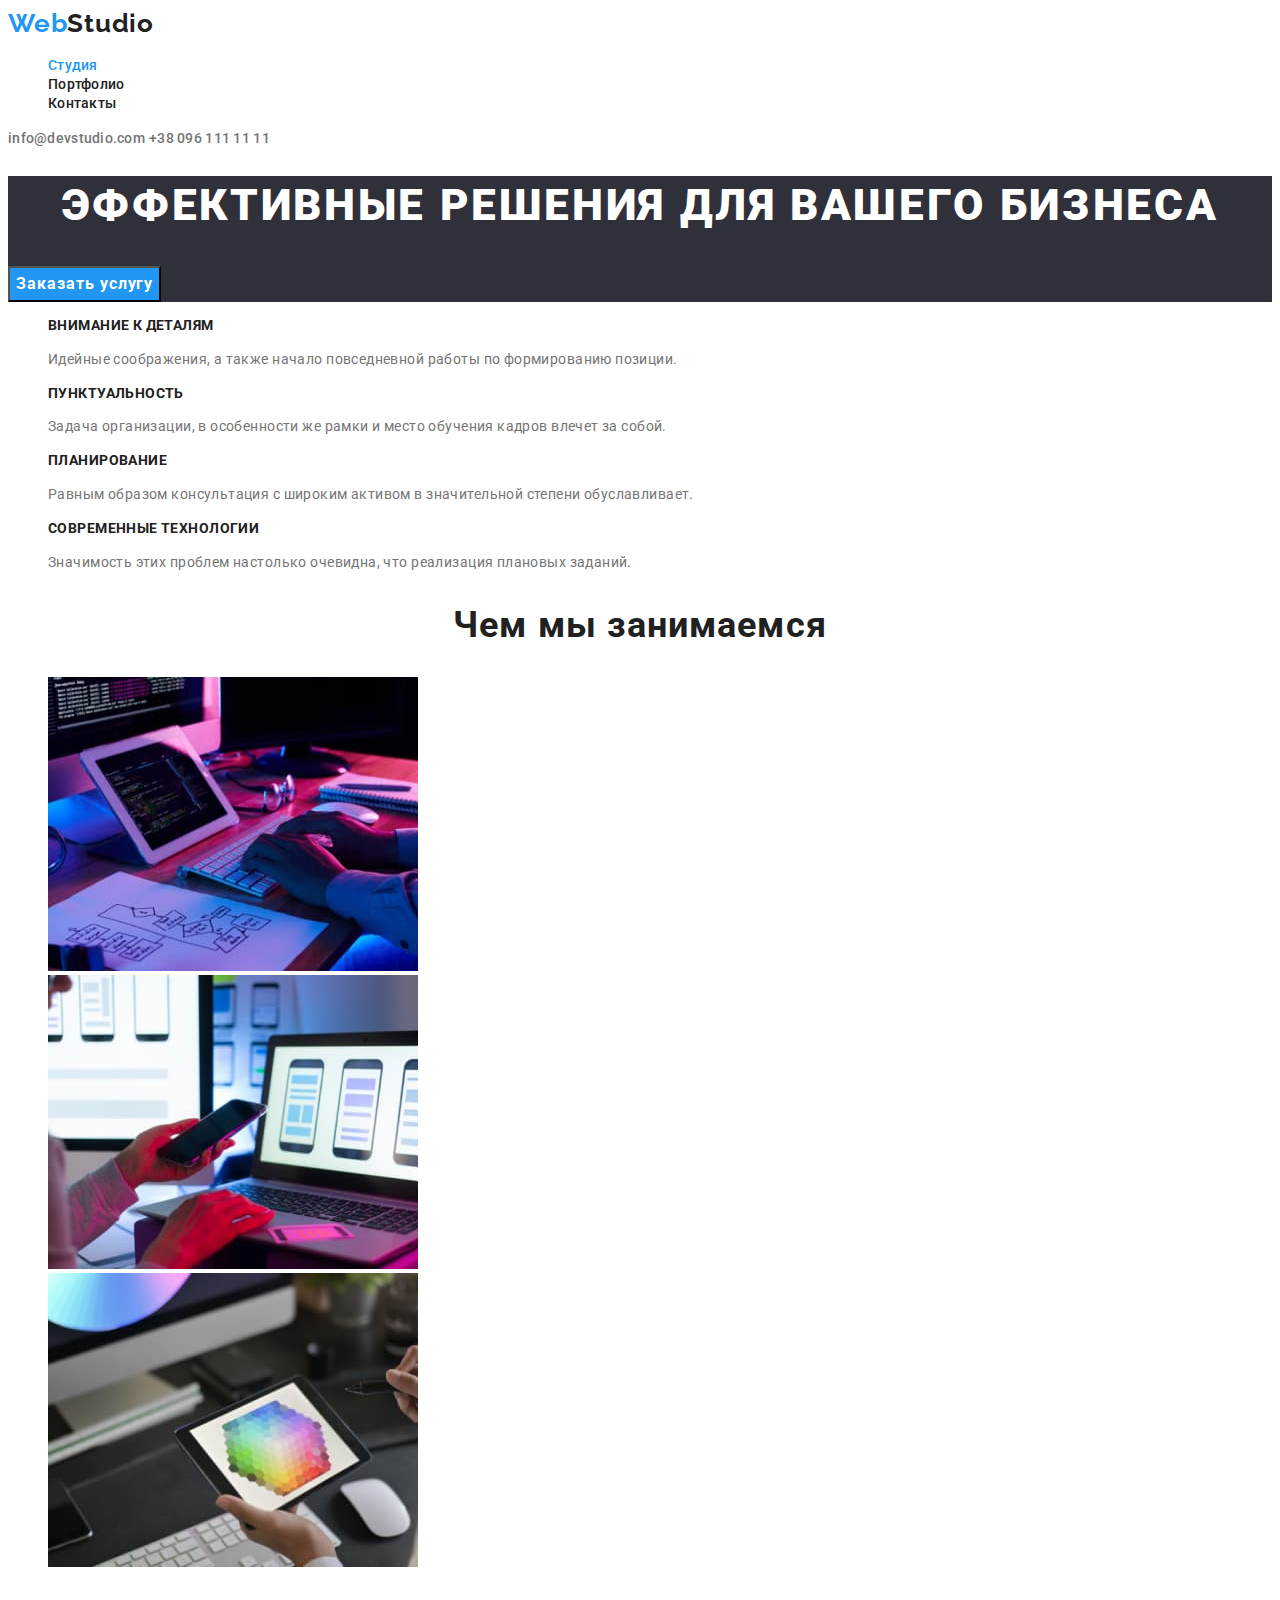
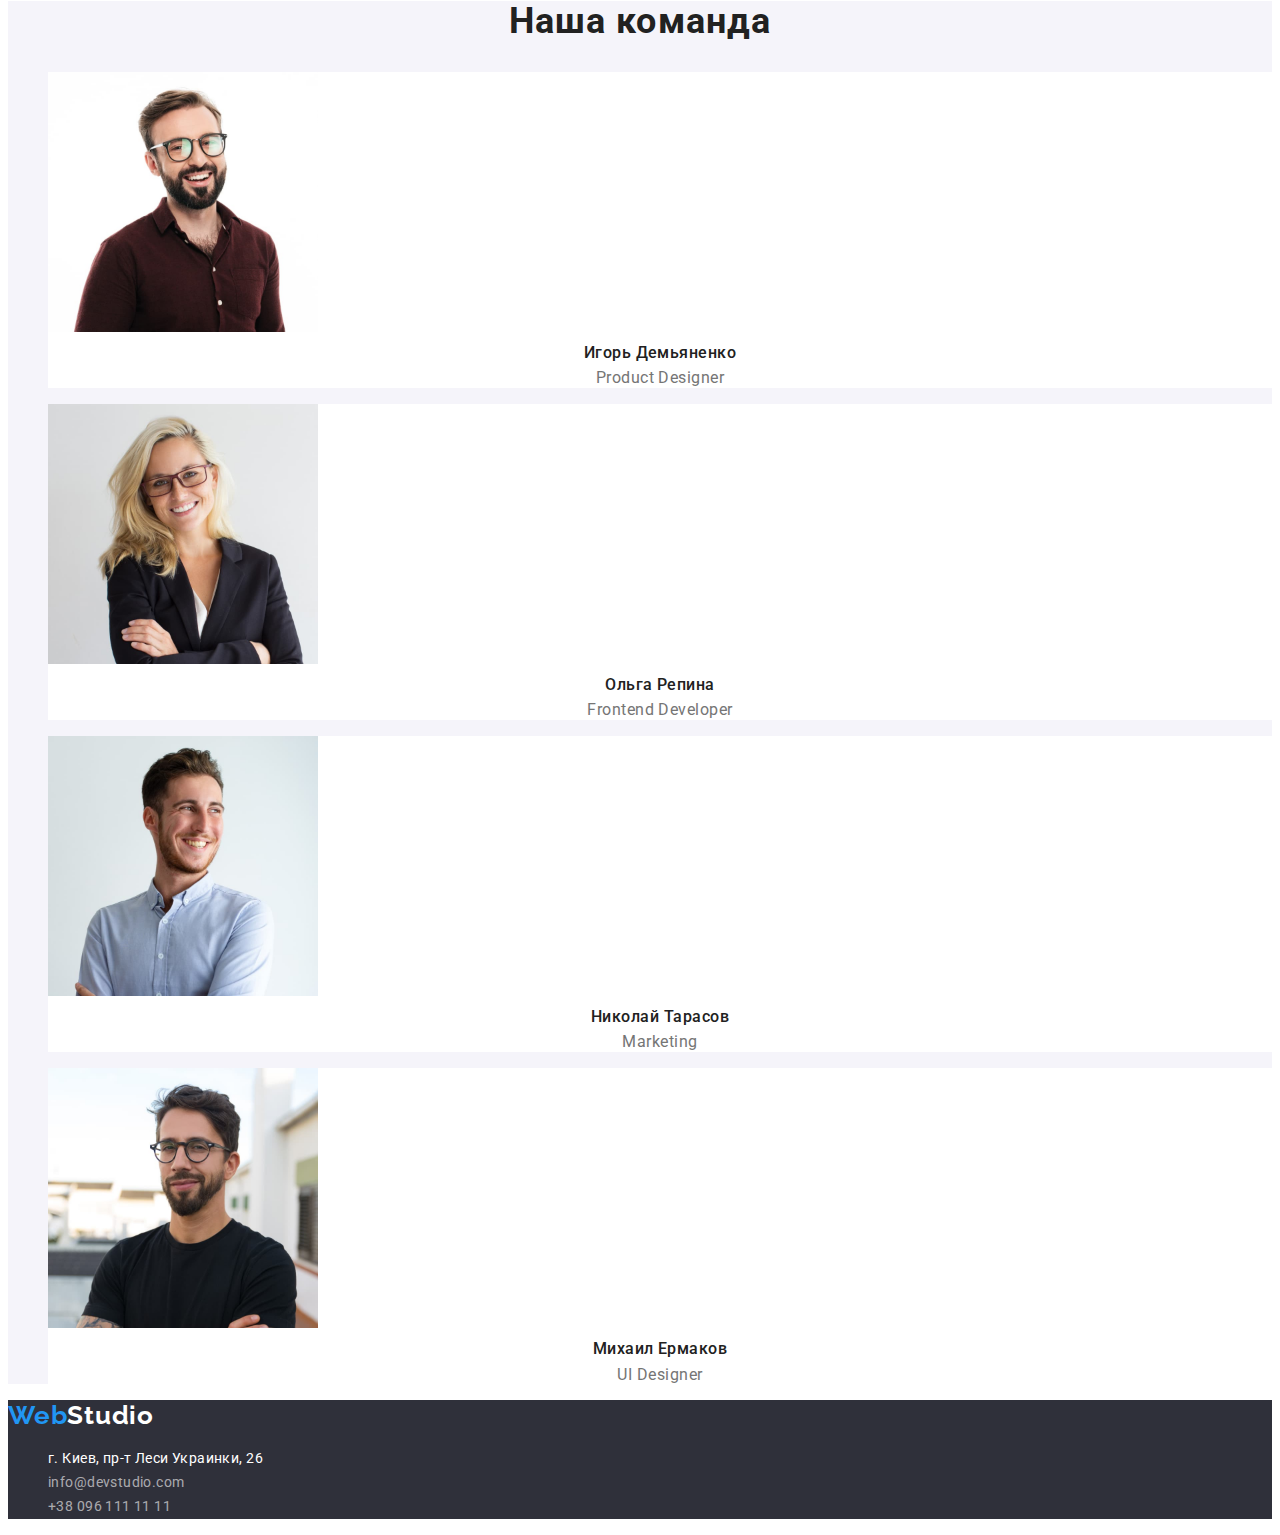
==== index.html @ c25f8953 "Initial commit" ====
<!DOCTYPE html>
<html lang="ru">
<head>
    <meta charset="UTF-8">
    <meta http-equiv="X-UA-Compatible" content="IE=edge">
    <meta name="viewport" content="width=device-width, initial-scale=1.0">
    <link rel="preconnect" href="https://fonts.googleapis.com">
    <link rel="preconnect" href="https://fonts.gstatic.com" crossorigin>
    <link href="https://fonts.googleapis.com/css2?family=Raleway:wght@700&family=Roboto:wght@400;500;700;900&display=swap"
        rel="stylesheet">
    <title>Document</title>
    <link rel="stylesheet" href="./css/style.css">
</head>
<body>
    <!--Шапка сайта-->
    <header class="header">
        <a href="index.html" lang="en" class="header-first">Web<span class="header-second">Studio</span></a>
        <nav class="header-nav">
            <ul class="header-list">
                <li class="header-item"><a href="./index.html" class="header-link link current">Студия</a></li>
                <li class="header-item"><a href="./portfolio.html" class="header-link link">Портфолио</a></li>
                <li class="header-item"><a href="" class="header-link link">Контакты</a></li>
            </ul>
        </nav>
        <a class="header-mail link" href="mailto:info@devstudio.com">info@devstudio.com</a>
        <a class="header-tel link" href="tel:+380961111111">+38 096 111 11 11</a>
    </header>
    <!-- Основа -->
    <main>
        <section class="hero">
            <h1 class="hero-title">Эффективные решения для вашего бизнеса</h1>
            <button type="button" class="hero-btn">Заказать услугу</button>
        </section>
        <section class="description">
            <ul class="description-list">
                <li class="description-item">
                    <h3 class="description-title">Внимание к деталям</h3>
                    <p class="description-text">Идейные соображения, а также начало повседневной работы по формированию позиции.</p>
                </li>
                <li class="description-item">
                    <h3 class="description-title">Пунктуальность</h3>
                    <p class="description-text">Задача организации, в особенности же рамки и место обучения кадров влечет за собой.</p>
                </li>
                <li class="description-item">
                    <h3 class="description-title">Планирование</h3>
                    <p class="description-text">Равным образом консультация с широким активом в значительной степени обуславливает.</p>
                </li>
                <li class="description-item">
                    <h3 class="description-title">Современные технологии</h3>
                    <p class="description-text">Значимость этих проблем настолько очевидна, что реализация плановых заданий.</p>
                </li>
            </ul>
        </section>
        <section class="about">
            <h2 class="about-title">Чем мы занимаемся</h2>
            <ul class="about-list">
                <li class="about-foto">
                    <img src="./images/image1.jpg" alt="набор кода" width="370" height="294">
                </li>
                <li class="about-foto">
                    <img src="./images/image2.jpg" alt="синхронизация с телефона" width="370" height="294">
                </li>
                <li class="about-foto">
                    <img src="./images/image3.jpg" alt="выбор цвета" width="370" height="294">
                </li>
            </ul>
        </section>
        <section class="team">
            <h2 class="team-title">Наша команда</h2>
            <ul class="team-list">
                <li class="team-people">
                    <img src="./images/img4.jpg" alt="мужчина" width="270" height="260">
                    <h3 class="team-name">Игорь Демьяненко</h3>
                    <p lang="en" class="team-position">Product Designer</p>
                </li>
                <li class="team-people">
                    <img src="./images/img5.jpg" alt="девушка" width="270" height="260">
                    <h3 class="team-name">Ольга Репина</h3>
                    <p lang="en" class="team-position">Frontend Developer</p>
                </li>
                <li class="team-people">
                    <img src="./images/img6.jpg" alt="мужчина" width="270" height="260">
                    <h3 class="team-name">Николай Тарасов</h3>
                    <p lang="en" class="team-position">Marketing</p>
                </li>
                <li class="team-people">
                    <img src="./images/img7.jpg" alt="мужчина" width="270" height="260">
                    <h3 class="team-name">Михаил Ермаков</h3>
                    <p lang="en" class="team-position">UI Designer</p>
                </li>
            </ul>
        </section>
    </main>
    <!-- Футер -->
    <footer class="footer">
        <a href="index.html" lang="en" class="link footer-logo-first">Web<span class="footer-logo-second">Studio</span></a>
        <address class="footer-adress">
            <ul class="footer-list">
                <li><a class="footer-street link" href="https://goo.gl/maps/RggWu3k9mETqc1mK9" target="_blank" rel="noopener nofollow noreferrer">г.
                        Киев, пр-т Леси Украинки, 26</a></li>
                <li><a class="footer-mail link" href="mailto:info@devstudio.com">info@devstudio.com</a></li>
                <li><a class="footer-tel link" href="tel:+380961111111">+38 096 111 11 11</a></li>
            </ul>
        </address>
    </footer>
</body>
</html>
---- css/style.css ----
:root {
    --all-title: #212121;
    --btn-color:#FFFFFF;
    --btn-background:#2196F3;

}

body {
    font-family: 'Roboto', 'Raleway', sans-serif;
    font-style: normal;
    color: #757575;
}

.link, .header-first {
    text-decoration: none;
}
/* Хедер */
.header-list, .description-list, .about-list, .team-list, .footer-list, .example-search, .example-list {
    list-style-type: none;
}
.header-first, .footer-logo-first {
    font-family: 'Raleway';
    font-style: normal;
    font-weight: 700;
    font-size: 26px;
    line-height: 1.19;
    letter-spacing: 0.03em;
    color: #2196F3;
}
.header-second {
    color: #212121;
}
.header-link {
    font-weight: 500;
    font-size: 14px;
    line-height: 1.14;
    letter-spacing: 0.02em;
    color: #212121;  
}
.header-link.current {
    color: var(--btn-background);
}
.header-link:hover, 
.header-link:focus,
.header-mail:hover,
.header-mail:focus,
.header-tel:hover,
.header-tel:focus,
.footer-mail:hover,
.footer-mail:focus,
.footer-tel:hover,
.footer-tel:focus {
    color: #2196F3;
}
.header-mail, .header-tel {
    font-weight: 500;
    font-size: 14px;
    line-height: 1.14;
    letter-spacing: 0.02em;
    color: #757575;
}
.hero {
    background: #2F303A;
}
.hero-title {
    font-weight: 900;
    font-size: 44px;
    line-height: 1.36;
    text-align: center;
    letter-spacing: 0.06em;
    text-transform: uppercase;
    color: #FFFFFF;
    background: #2F303A;
}
.hero-btn {
    font-family: inherit;
    font-weight: 700;
    font-size: 16px;
    line-height: 1.87;
    display: flex;
    align-items: center;
    text-align: center;
    letter-spacing: 0.06em;
    cursor: pointer;
    color: #FFFFFF;
    background-color: var(--btn-background);
    
}
.description-title {
    font-weight: 700;
    font-size: 14px;
    line-height: 1.14;
    letter-spacing: 0.03em;
    text-transform: uppercase;
    color: var(--all-title);
}
.description-text {
    font-weight: 400;
    font-size: 14px;
    line-height: 1.71;
    letter-spacing: 0.03em;
}
.about-title, .team-title {
    font-weight: 700;
    font-size: 36px;
    line-height: 1.16;
    text-align: center;
    letter-spacing: 0.03em;
    color: var(--all-title);
}
.team {

    background: #F5F4FA;
}
.team-people {
    background-color: #FFFFFF;
}
.team-name {
    font-weight: 500;
    font-size: 16px;
    line-height: 1.18px;
    text-align: center;
    letter-spacing: 0.03em;
    color: var(--all-title);
}
.team-position {
    font-weight: 400;
    font-size: 16px;
    line-height: 1.18;
    text-align: center;
    letter-spacing: 0.03em;
}
/* Portfolio */
.example {
    background: #E5E5E5;
}
.example-title {
    font-weight: 700;
    font-size: 18px;
    line-height: 2;
    letter-spacing: 0.06em;
    color: var(--all-title);
}
.example-text {
    font-weight: 400;
    font-size: 16px;
    line-height: 1.87;
    letter-spacing: 0.03em;
    font-family: inherit;
}
.btn {
    font-family: 'Roboto';
    font-style: normal;
    font-weight: 500;
    font-size: 16px;
    line-height: 1.62;
    letter-spacing: 0.03em;
    cursor: pointer;
}
.btn .hero-btn {
    color: var(--all-title);
    background-color:var(--btn-color);
}
.btn:hover, .btn:focus {
    color:var(--btn-color) ;
    background-color: var(--btn-background);
}

/* Футер */
.footer {
    background-color: #2F303A;
}
.footer-logo-second {
    color: #FFFFFF;
}
.footer-street {
    font-weight: 400;
    font-size: 14px;
    line-height: 1.71;
    letter-spacing: 0.03em;
    color: #FFFFFF;
}
.footer-mail, .footer-tel {
    font-weight: 400;
    font-size: 14px;
    line-height: 1.71;
    letter-spacing: 0.03em;
    color: rgba(255, 255, 255, 0.6);
}
.footer-list {
    font-style: normal;
}
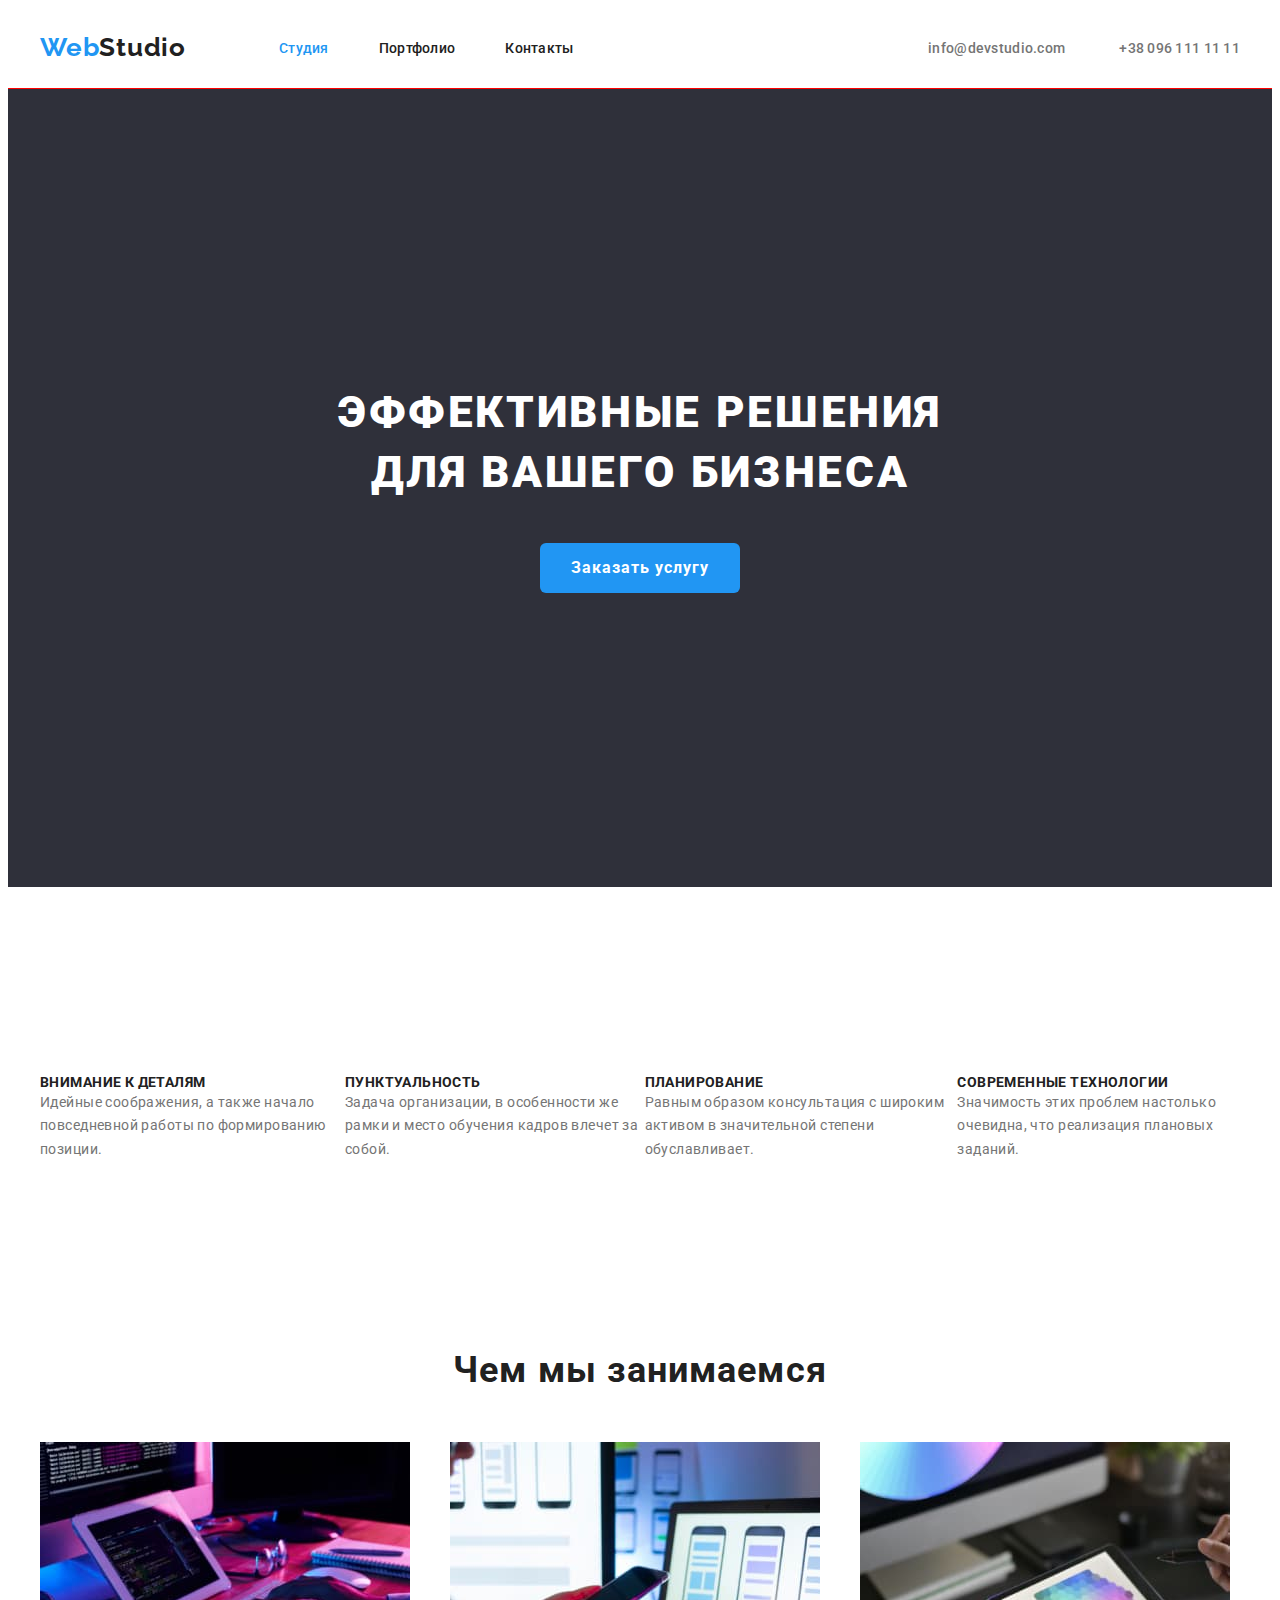
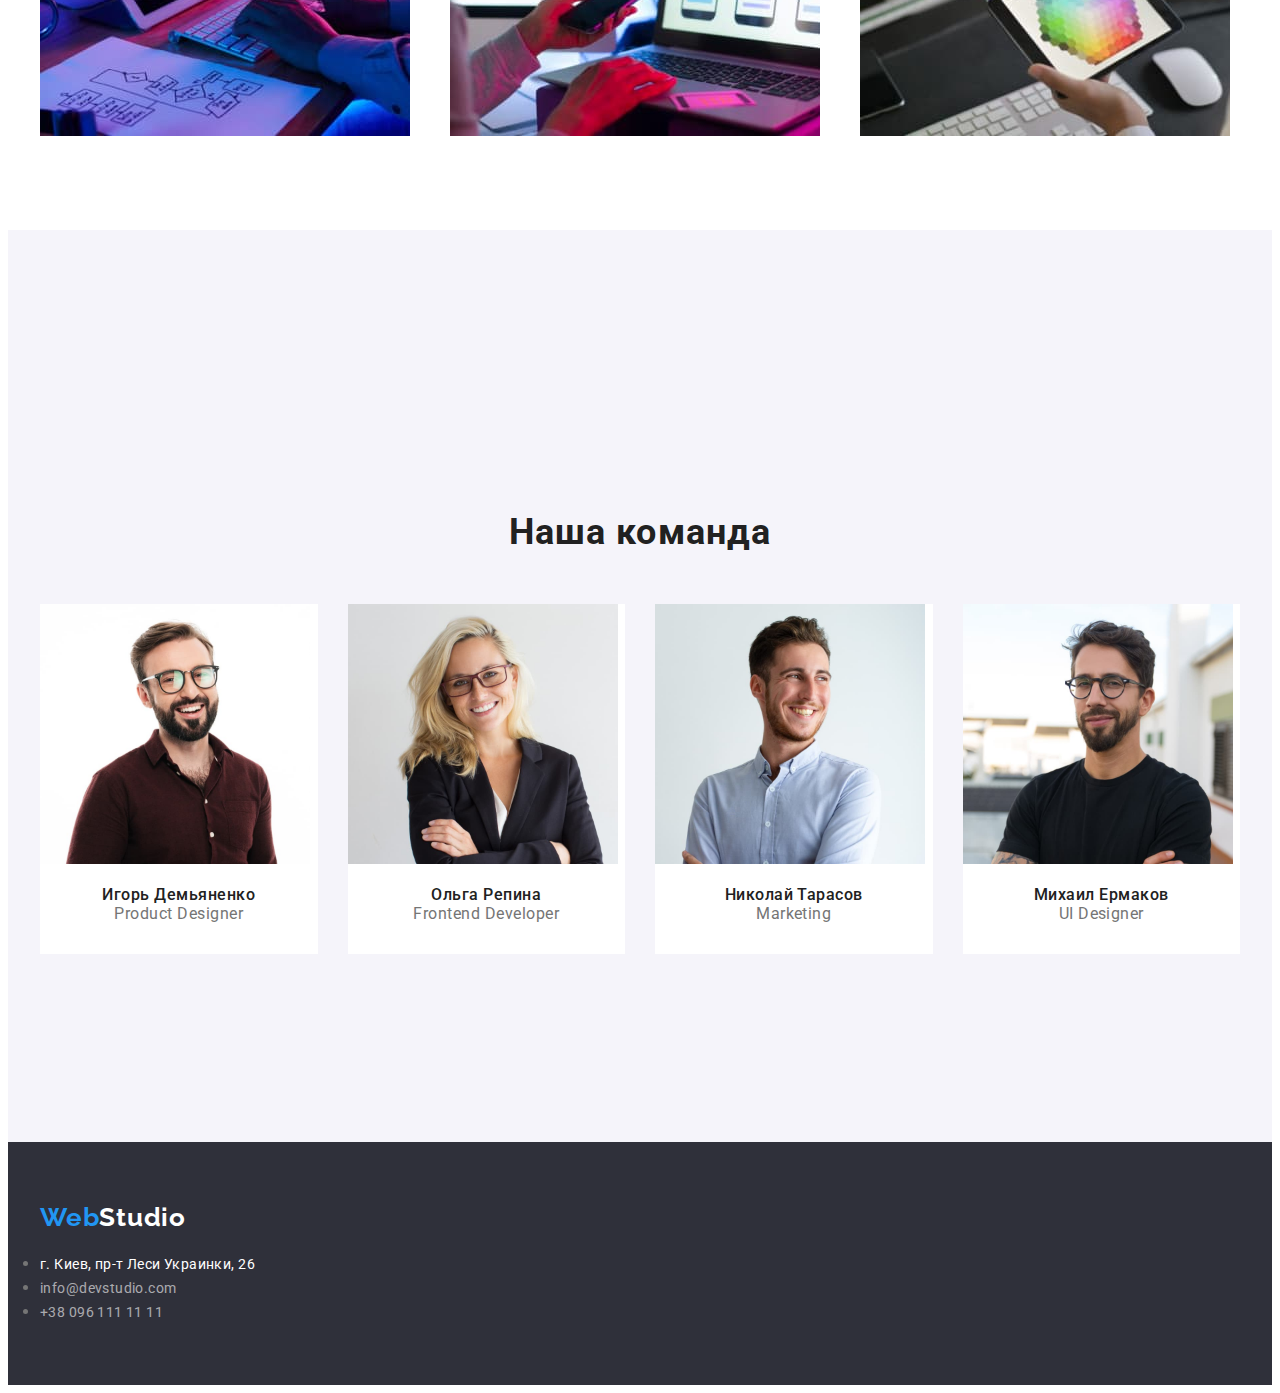
==== commit 299bd8bb: "Module 3" ====
--- a/index.html
+++ b/index.html
@@ -9,12 +9,18 @@
     <link href="https://fonts.googleapis.com/css2?family=Raleway:wght@700&family=Roboto:wght@400;500;700;900&display=swap"
         rel="stylesheet">
     <title>Document</title>
+    <link rel="stylesheet" href="https://cdnjs.cloudflare.com/ajax/libs/modern-normalize/1.1.0/modern-normalize.min.css"
+        integrity="sha512-wpPYUAdjBVSE4KJnH1VR1HeZfpl1ub8YT/NKx4PuQ5NmX2tKuGu6U/JRp5y+Y8XG2tV+wKQpNHVUX03MfMFn9Q=="
+        crossorigin="anonymous" referrerpolicy="no-referrer" />
     <link rel="stylesheet" href="./css/style.css">
 </head>
 <body>
-    <!--Шапка сайта-->
+    <!--Header-->
     <header class="header">
+        <div class="container">
+            <div class="logo"> 
         <a href="index.html" lang="en" class="header-first">Web<span class="header-second">Studio</span></a>
+            </div>
         <nav class="header-nav">
             <ul class="header-list">
                 <li class="header-item"><a href="./index.html" class="header-link link current">Студия</a></li>
@@ -22,16 +28,22 @@
                 <li class="header-item"><a href="" class="header-link link">Контакты</a></li>
             </ul>
         </nav>
+        <div class="header-connect">
         <a class="header-mail link" href="mailto:info@devstudio.com">info@devstudio.com</a>
         <a class="header-tel link" href="tel:+380961111111">+38 096 111 11 11</a>
+        </div>
+        </div>
     </header>
-    <!-- Основа -->
+    <!-- Main -->
     <main>
-        <section class="hero">
-            <h1 class="hero-title">Эффективные решения для вашего бизнеса</h1>
+        <section class="hero section">
+            <div class="container">
+            <h1 class="hero-title">Эффективные решения <br> для вашего бизнеса</h1>
             <button type="button" class="hero-btn">Заказать услугу</button>
+            </div>
         </section>
-        <section class="description">
+        <section class="description section">
+            <div class="container">
             <ul class="description-list">
                 <li class="description-item">
                     <h3 class="description-title">Внимание к деталям</h3>
@@ -50,8 +62,10 @@
                     <p class="description-text">Значимость этих проблем настолько очевидна, что реализация плановых заданий.</p>
                 </li>
             </ul>
+            </div>
         </section>
-        <section class="about">
+        <section class="about section">
+            <div class="container">
             <h2 class="about-title">Чем мы занимаемся</h2>
             <ul class="about-list">
                 <li class="about-foto">
@@ -64,8 +78,10 @@
                     <img src="./images/image3.jpg" alt="выбор цвета" width="370" height="294">
                 </li>
             </ul>
+            </div>
         </section>
-        <section class="team">
+        <section class="team section">
+            <div class="container">
             <h2 class="team-title">Наша команда</h2>
             <ul class="team-list">
                 <li class="team-people">
@@ -89,11 +105,15 @@
                     <p lang="en" class="team-position">UI Designer</p>
                 </li>
             </ul>
+            </div>
         </section>
     </main>
     <!-- Футер -->
     <footer class="footer">
+        <div class="container">
+        <div class="logo-footer">
         <a href="index.html" lang="en" class="link footer-logo-first">Web<span class="footer-logo-second">Studio</span></a>
+        </div>
         <address class="footer-adress">
             <ul class="footer-list">
                 <li><a class="footer-street link" href="https://goo.gl/maps/RggWu3k9mETqc1mK9" target="_blank" rel="noopener nofollow noreferrer">г.
@@ -102,6 +122,7 @@
                 <li><a class="footer-tel link" href="tel:+380961111111">+38 096 111 11 11</a></li>
             </ul>
         </address>
+        </div>
     </footer>
 </body>
 </html>--- a/css/style.css
+++ b/css/style.css
@@ -2,7 +2,21 @@
     --all-title: #212121;
     --btn-color:#FFFFFF;
     --btn-background:#2196F3;
-
+}
+p, h1, h2, h3, h4, h5, h6 {
+    margin: 0;
+}
+ul, ol {
+    margin: 0;
+    padding-left: 0;
+}
+button {
+    cursor: pointer;
+    border: 1px solid transparent;
+    border-radius: 6px;
+}
+img {
+    display: block;
 }
 
 body {
@@ -10,13 +24,37 @@
     font-style: normal;
     color: #757575;
 }
+.container {
+    width: 1200px;
+    margin: 0 auto;
+}
+.section {
+    padding-top: 94px;
+    padding-bottom: 94px;
+}
 
 .link, .header-first {
     text-decoration: none;
 }
 /* Хедер */
-.header-list, .description-list, .about-list, .team-list, .footer-list, .example-search, .example-list {
+.header {
+    border-bottom: 0.2px;
+    border-bottom-style: solid;
+    border-bottom-color: red;
+}
+.header .container {
+    display: flex;
+    align-items: center;
+    justify-content: space-between;
+}
+.logo {
+    
+    margin-top: 24px;
+    margin-bottom: 25px;
+}
+.header-list, .description-list, .about-list, .team-list, .example-search, .example-list {
     list-style-type: none;
+    display: flex;
 }
 .header-first, .footer-logo-first {
     font-family: 'Raleway';
@@ -29,6 +67,16 @@
 }
 .header-second {
     color: #212121;
+}
+.header-list {
+    margin-left: 93px;
+}
+.header-item {
+    margin-right: 50px;
+}
+
+.header-connect {
+    margin-left: auto;
 }
 .header-link {
     font-weight: 500;
@@ -59,31 +107,38 @@
     letter-spacing: 0.02em;
     color: #757575;
 }
+.header-tel {
+    margin-left: 50px;
+}
 .hero {
     background: #2F303A;
+    text-align: center;
+
+
 }
 .hero-title {
     font-weight: 900;
     font-size: 44px;
     line-height: 1.36;
-    text-align: center;
     letter-spacing: 0.06em;
     text-transform: uppercase;
     color: #FFFFFF;
-    background: #2F303A;
+    padding-top: 200px;
+    margin-bottom: 40px;
+    
 }
 .hero-btn {
     font-family: inherit;
     font-weight: 700;
     font-size: 16px;
     line-height: 1.87;
-    display: flex;
-    align-items: center;
-    text-align: center;
+    min-width: 200px;
+    height: 50px;
+
     letter-spacing: 0.06em;
-    cursor: pointer;
     color: #FFFFFF;
     background-color: var(--btn-background);
+    margin-bottom: 200px;
     
 }
 .description-title {
@@ -93,6 +148,7 @@
     letter-spacing: 0.03em;
     text-transform: uppercase;
     color: var(--all-title);
+    padding-top: 94px;
 }
 .description-text {
     font-weight: 400;
@@ -108,12 +164,33 @@
     letter-spacing: 0.03em;
     color: var(--all-title);
 }
+.about {
+    padding-top: 94px;
+}
+.about-title {
+    padding-bottom: 50px;
+}
+.about-list {
+    margin-left: -30px;
+}
+.about-foto {
+    width: calc(100% / 3 - 30px);
+    margin-left: 30px;
+}
+
+/* Блок команда */
 .team {
 
     background: #F5F4FA;
+}
+.team-title {
+    padding-top: 188px;
+    padding-bottom: 50px;
 }
 .team-people {
     background-color: #FFFFFF;
+    flex-basis: calc(100% / 4 - 30px);
+    margin-left: 30px;
 }
 .team-name {
     font-weight: 500;
@@ -122,6 +199,8 @@
     text-align: center;
     letter-spacing: 0.03em;
     color: var(--all-title);
+    padding-top: 30px;
+    padding-bottom: 10px;
 }
 .team-position {
     font-weight: 400;
@@ -129,10 +208,31 @@
     line-height: 1.18;
     text-align: center;
     letter-spacing: 0.03em;
+    padding-bottom: 30px;
+}
+.team-list {
+    padding-bottom: 94px;
+    margin-left: -30px;
+    
 }
 /* Portfolio */
 .example {
     background: #E5E5E5;
+    
+}
+.example-search {
+    justify-content: center;
+    padding-bottom: 34px;
+}
+.example-list {
+    flex-wrap: wrap;
+    margin-left: -30px;
+    margin-bottom: -30px;
+}
+.example-galery {
+    width: calc(100% / 3 - 30px);
+    margin-left: 30px;
+    margin-bottom: 30px;
 }
 .example-title {
     font-weight: 700;
@@ -170,9 +270,16 @@
 .footer {
     background-color: #2F303A;
 }
+.logo-footer {
+    padding-top: 60px;
+}
 .footer-logo-second {
     color: #FFFFFF;
 }
+.footer-list {
+    margin-top: 20px;
+    padding-bottom: 60px;
+}
 .footer-street {
     font-weight: 400;
     font-size: 14px;
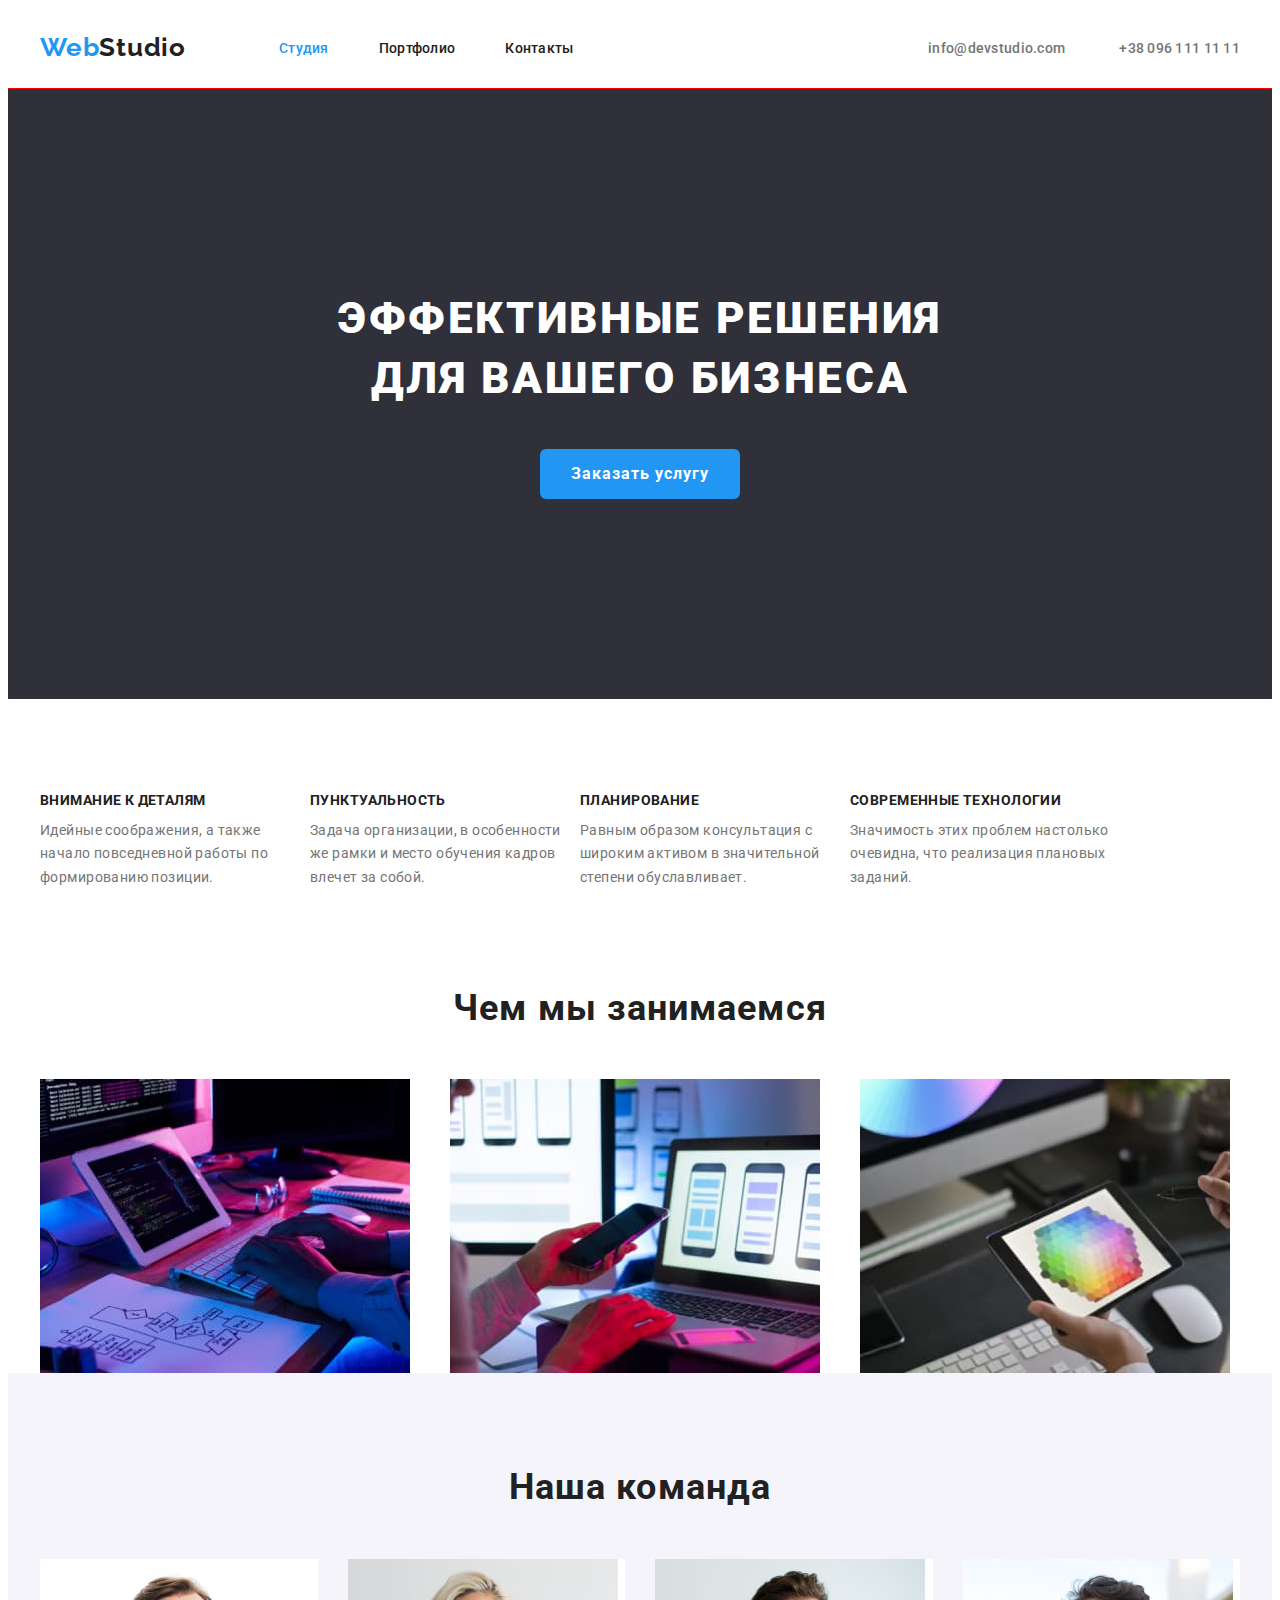
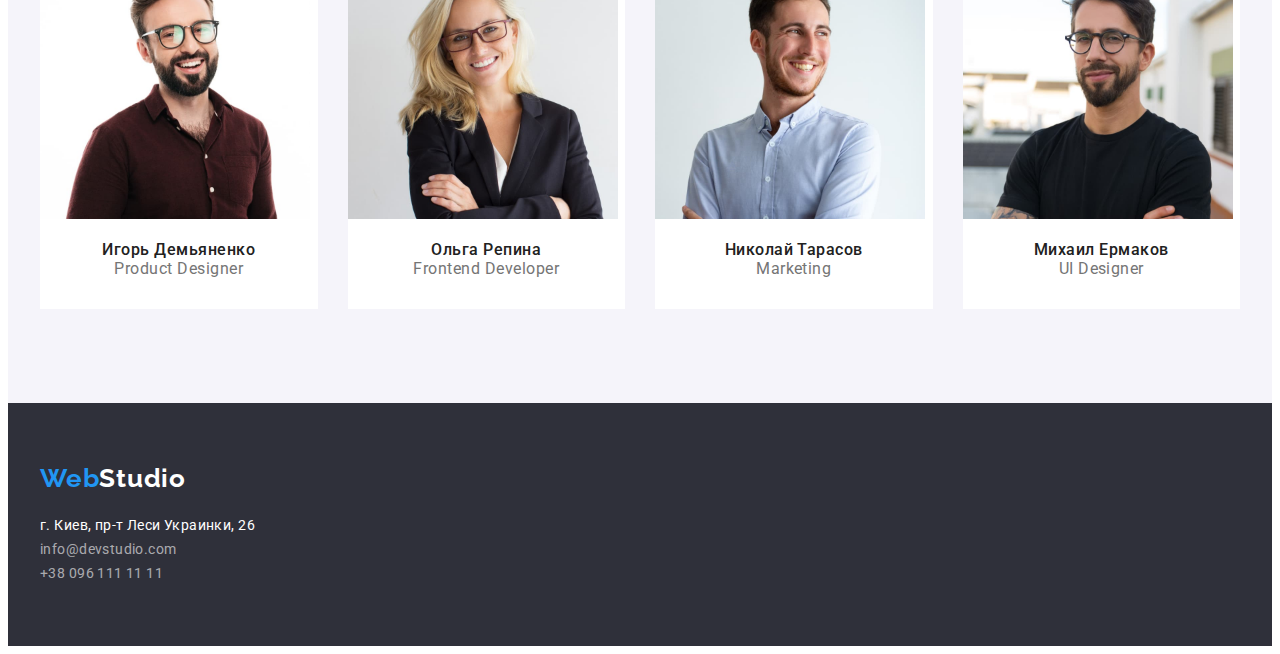
==== commit 30c58edb: "new" ====
--- a/index.html
+++ b/index.html
@@ -125,4 +125,5 @@
         </div>
     </footer>
 </body>
-</html>+</html>
+
--- a/css/style.css
+++ b/css/style.css
@@ -27,10 +27,12 @@
 .container {
     width: 1200px;
     margin: 0 auto;
+    padding-left: 15px;
+    padding-right: 15px;
 }
 .section {
     padding-top: 94px;
-    padding-bottom: 94px;
+    
 }
 
 .link, .header-first {
@@ -52,8 +54,16 @@
     margin-top: 24px;
     margin-bottom: 25px;
 }
-.header-list, .description-list, .about-list, .team-list, .example-search, .example-list {
+.header-list, .description-list, .about-list, .team-list, .example-search, .example-list, .footer-list {
     list-style-type: none;
+    
+}
+.header-list,
+.description-list,
+.about-list,
+.team-list,
+.example-search,
+.example-list {
     display: flex;
 }
 .header-first, .footer-logo-first {
@@ -113,6 +123,9 @@
 .hero {
     background: #2F303A;
     text-align: center;
+    padding-top: 200px;
+    padding-bottom: 200px;
+    
 
 
 }
@@ -123,7 +136,6 @@
     letter-spacing: 0.06em;
     text-transform: uppercase;
     color: #FFFFFF;
-    padding-top: 200px;
     margin-bottom: 40px;
     
 }
@@ -138,7 +150,6 @@
     letter-spacing: 0.06em;
     color: #FFFFFF;
     background-color: var(--btn-background);
-    margin-bottom: 200px;
     
 }
 .description-title {
@@ -148,13 +159,15 @@
     letter-spacing: 0.03em;
     text-transform: uppercase;
     color: var(--all-title);
-    padding-top: 94px;
+    margin-bottom: 10px;
 }
 .description-text {
     font-weight: 400;
     font-size: 14px;
     line-height: 1.71;
     letter-spacing: 0.03em;
+    max-width: 270px;
+    height: 75px;
 }
 .about-title, .team-title {
     font-weight: 700;
@@ -184,7 +197,7 @@
     background: #F5F4FA;
 }
 .team-title {
-    padding-top: 188px;
+    
     padding-bottom: 50px;
 }
 .team-people {
@@ -216,13 +229,16 @@
     
 }
 /* Portfolio */
-.example {
+/* .example {
     background: #E5E5E5;
-    
-}
+} */
 .example-search {
     justify-content: center;
-    padding-bottom: 34px;
+    margin-bottom: 34px;
+}
+.example-btn {
+    margin-right: 8px;
+
 }
 .example-list {
     flex-wrap: wrap;
@@ -233,6 +249,11 @@
     width: calc(100% / 3 - 30px);
     margin-left: 30px;
     margin-bottom: 30px;
+    
+}
+.example-title-text {
+    padding: 20px 24px;
+    border: 1px solid grey;
 }
 .example-title {
     font-weight: 700;
@@ -240,6 +261,7 @@
     line-height: 2;
     letter-spacing: 0.06em;
     color: var(--all-title);
+    margin-bottom: 4px;
 }
 .example-text {
     font-weight: 400;
@@ -256,6 +278,7 @@
     line-height: 1.62;
     letter-spacing: 0.03em;
     cursor: pointer;
+    padding: 6px 22px;
 }
 .btn .hero-btn {
     color: var(--all-title);
@@ -269,16 +292,17 @@
 /* Футер */
 .footer {
     background-color: #2F303A;
+    padding-top: 60px;
+    padding-bottom: 60px;
 }
 .logo-footer {
-    padding-top: 60px;
+    
 }
 .footer-logo-second {
     color: #FFFFFF;
 }
 .footer-list {
     margin-top: 20px;
-    padding-bottom: 60px;
 }
 .footer-street {
     font-weight: 400;
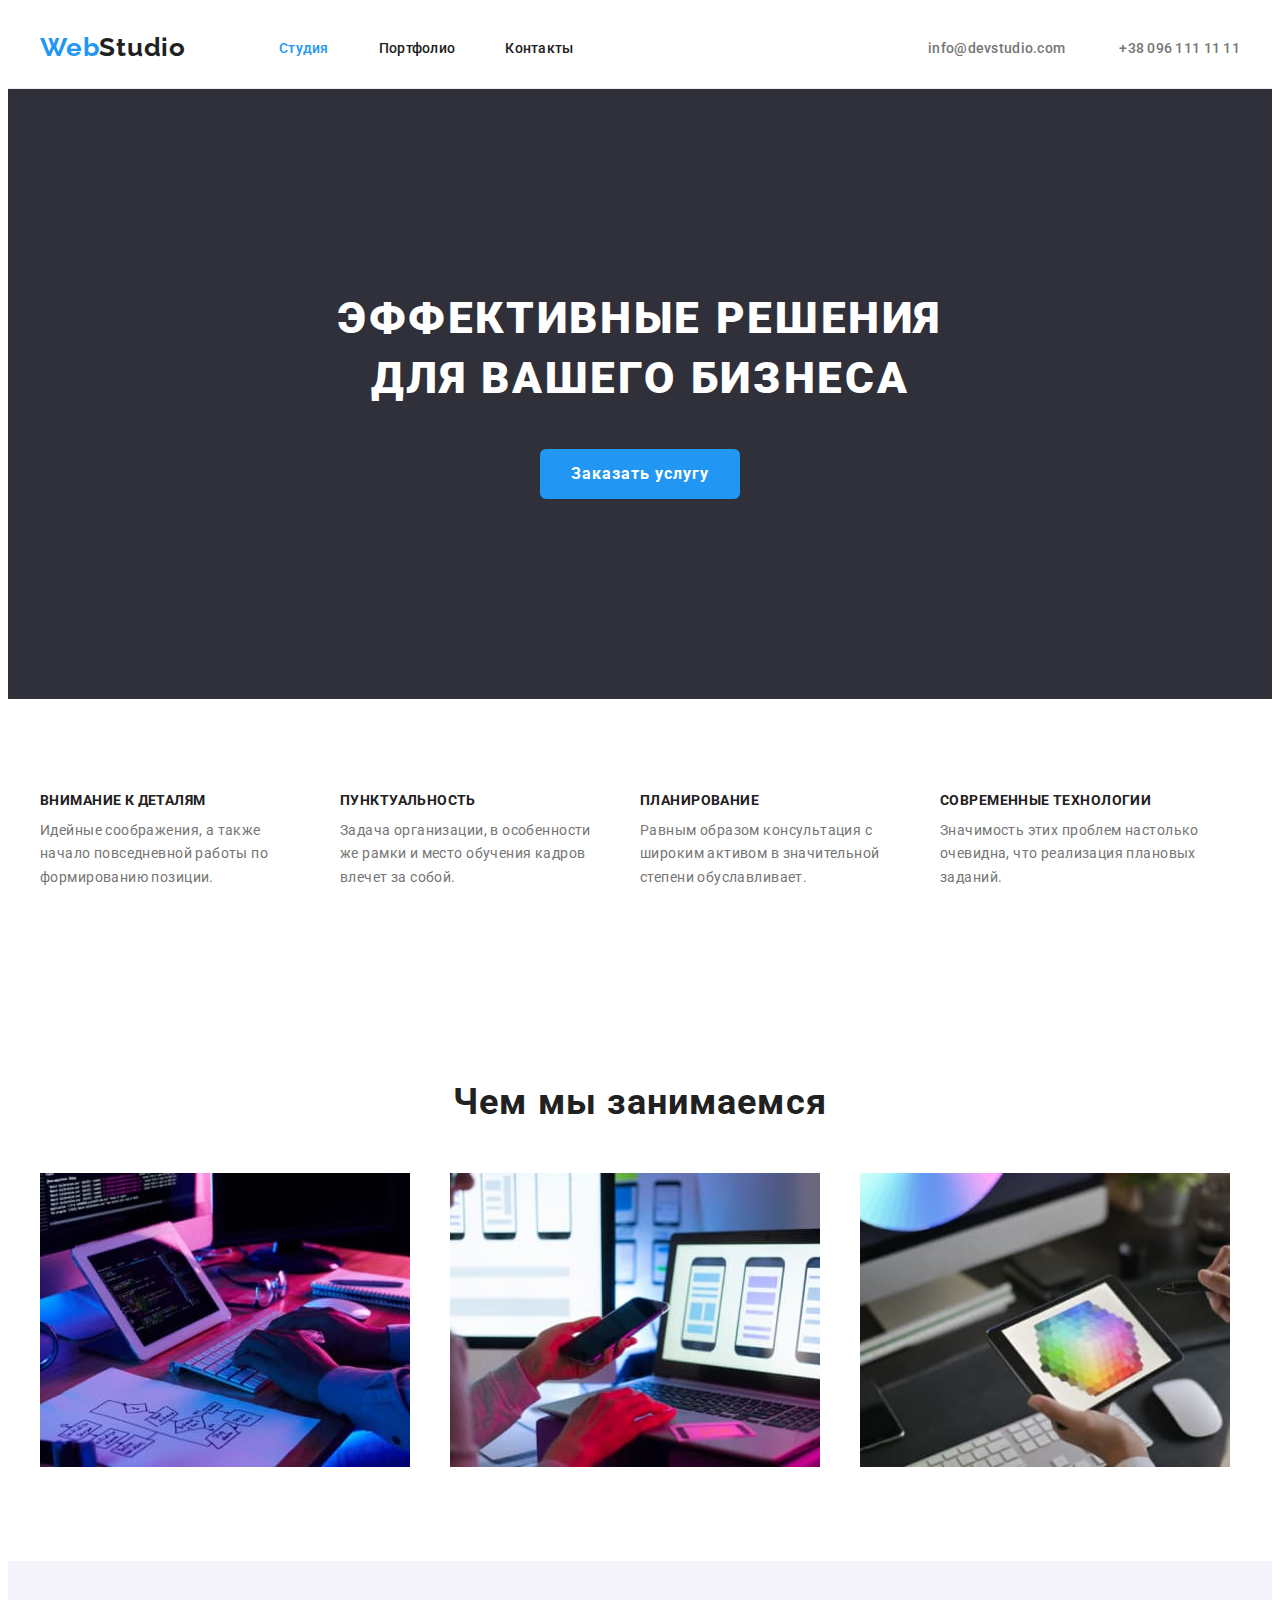
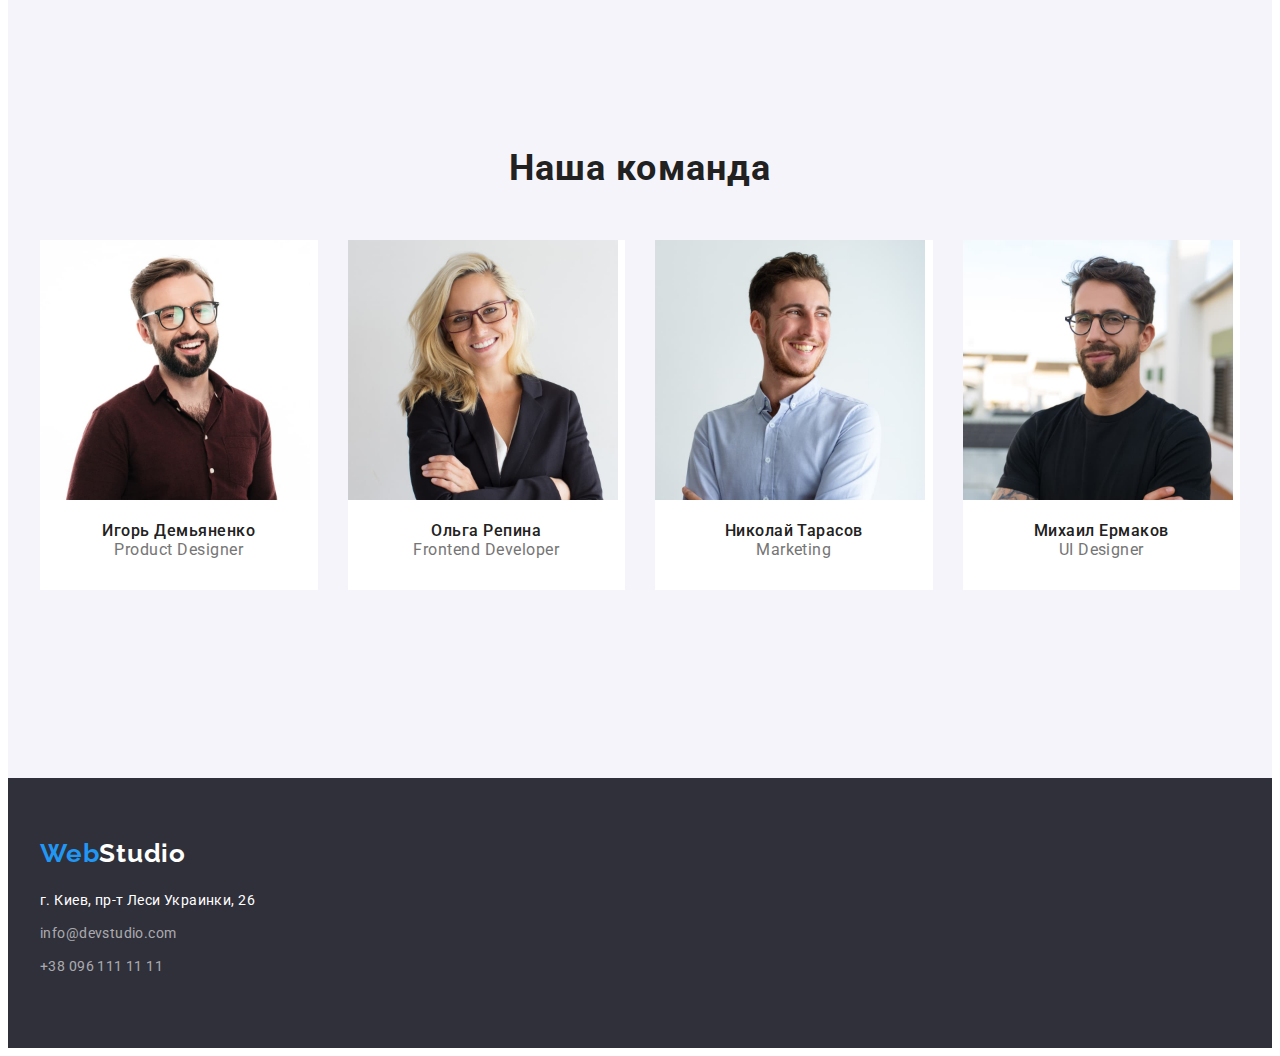
==== commit eed10e09: "new" ====
--- a/index.html
+++ b/index.html
@@ -86,23 +86,23 @@
             <ul class="team-list">
                 <li class="team-people">
                     <img src="./images/img4.jpg" alt="мужчина" width="270" height="260">
-                    <h3 class="team-name">Игорь Демьяненко</h3>
-                    <p lang="en" class="team-position">Product Designer</p>
+                    <div class="team-description"><h3 class="team-name">Игорь Демьяненко</h3>
+                    <p lang="en" class="team-position">Product Designer</p></div>
                 </li>
                 <li class="team-people">
                     <img src="./images/img5.jpg" alt="девушка" width="270" height="260">
-                    <h3 class="team-name">Ольга Репина</h3>
-                    <p lang="en" class="team-position">Frontend Developer</p>
+                    <div class="team-description"><h3 class="team-name">Ольга Репина</h3>
+                    <p lang="en" class="team-position">Frontend Developer</p></div>
                 </li>
                 <li class="team-people">
                     <img src="./images/img6.jpg" alt="мужчина" width="270" height="260">
-                    <h3 class="team-name">Николай Тарасов</h3>
-                    <p lang="en" class="team-position">Marketing</p>
+                    <div class="team-description"><h3 class="team-name">Николай Тарасов</h3>
+                    <p lang="en" class="team-position">Marketing</p></div>
                 </li>
                 <li class="team-people">
                     <img src="./images/img7.jpg" alt="мужчина" width="270" height="260">
-                    <h3 class="team-name">Михаил Ермаков</h3>
-                    <p lang="en" class="team-position">UI Designer</p>
+                    <div class="team-description"><h3 class="team-name">Михаил Ермаков</h3>
+                    <p lang="en" class="team-position">UI Designer</p></div>
                 </li>
             </ul>
             </div>
@@ -116,10 +116,10 @@
         </div>
         <address class="footer-adress">
             <ul class="footer-list">
-                <li><a class="footer-street link" href="https://goo.gl/maps/RggWu3k9mETqc1mK9" target="_blank" rel="noopener nofollow noreferrer">г.
+                <li class="footer-item"><a class="footer-street link" href="https://goo.gl/maps/RggWu3k9mETqc1mK9" target="_blank" rel="noopener nofollow noreferrer">г.
                         Киев, пр-т Леси Украинки, 26</a></li>
-                <li><a class="footer-mail link" href="mailto:info@devstudio.com">info@devstudio.com</a></li>
-                <li><a class="footer-tel link" href="tel:+380961111111">+38 096 111 11 11</a></li>
+                <li class="footer-item"><a class="footer-mail link" href="mailto:info@devstudio.com">info@devstudio.com</a></li>
+                <li class="footer-item"><a class="footer-tel link" href="tel:+380961111111">+38 096 111 11 11</a></li>
             </ul>
         </address>
         </div>
--- a/css/style.css
+++ b/css/style.css
@@ -18,7 +18,6 @@
 img {
     display: block;
 }
-
 body {
     font-family: 'Roboto', 'Raleway', sans-serif;
     font-style: normal;
@@ -32,17 +31,14 @@
 }
 .section {
     padding-top: 94px;
-    
-}
-
+    padding-bottom: 94px; 
+}
 .link, .header-first {
     text-decoration: none;
 }
 /* Хедер */
 .header {
-    border-bottom: 0.2px;
-    border-bottom-style: solid;
-    border-bottom-color: red;
+    border-bottom: 1px solid #ECECEC;
 }
 .header .container {
     display: flex;
@@ -50,13 +46,11 @@
     justify-content: space-between;
 }
 .logo {
-    
     margin-top: 24px;
     margin-bottom: 25px;
 }
 .header-list, .description-list, .about-list, .team-list, .example-search, .example-list, .footer-list {
     list-style-type: none;
-    
 }
 .header-list,
 .description-list,
@@ -84,7 +78,6 @@
 .header-item {
     margin-right: 50px;
 }
-
 .header-connect {
     margin-left: auto;
 }
@@ -125,9 +118,6 @@
     text-align: center;
     padding-top: 200px;
     padding-bottom: 200px;
-    
-
-
 }
 .hero-title {
     font-weight: 900;
@@ -137,7 +127,6 @@
     text-transform: uppercase;
     color: #FFFFFF;
     margin-bottom: 40px;
-    
 }
 .hero-btn {
     font-family: inherit;
@@ -146,11 +135,12 @@
     line-height: 1.87;
     min-width: 200px;
     height: 50px;
-
     letter-spacing: 0.06em;
     color: #FFFFFF;
-    background-color: var(--btn-background);
-    
+    background-color: var(--btn-background);   
+}
+.description-item:nth-child(-n + 3) {
+    margin-right: 30px;
 }
 .description-title {
     font-weight: 700;
@@ -177,11 +167,8 @@
     letter-spacing: 0.03em;
     color: var(--all-title);
 }
-.about {
-    padding-top: 94px;
-}
 .about-title {
-    padding-bottom: 50px;
+    margin-bottom: 50px;
 }
 .about-list {
     margin-left: -30px;
@@ -190,14 +177,13 @@
     width: calc(100% / 3 - 30px);
     margin-left: 30px;
 }
-
 /* Блок команда */
 .team {
 
     background: #F5F4FA;
 }
 .team-title {
-    
+    padding-top: 93px;
     padding-bottom: 50px;
 }
 .team-people {
@@ -205,6 +191,10 @@
     flex-basis: calc(100% / 4 - 30px);
     margin-left: 30px;
 }
+.team-description {
+    padding-top: 30px;
+    padding-bottom: 30px;
+}
 .team-name {
     font-weight: 500;
     font-size: 16px;
@@ -212,8 +202,7 @@
     text-align: center;
     letter-spacing: 0.03em;
     color: var(--all-title);
-    padding-top: 30px;
-    padding-bottom: 10px;
+    margin-bottom: 10px;
 }
 .team-position {
     font-weight: 400;
@@ -221,24 +210,19 @@
     line-height: 1.18;
     text-align: center;
     letter-spacing: 0.03em;
-    padding-bottom: 30px;
 }
 .team-list {
     padding-bottom: 94px;
     margin-left: -30px;
-    
 }
 /* Portfolio */
-/* .example {
-    background: #E5E5E5;
-} */
+
 .example-search {
     justify-content: center;
-    margin-bottom: 34px;
+    margin-bottom: 50px;
 }
 .example-btn {
     margin-right: 8px;
-
 }
 .example-list {
     flex-wrap: wrap;
@@ -249,11 +233,12 @@
     width: calc(100% / 3 - 30px);
     margin-left: 30px;
     margin-bottom: 30px;
+    border: 1px solid #EEEEEE;
     
 }
 .example-title-text {
     padding: 20px 24px;
-    border: 1px solid grey;
+    
 }
 .example-title {
     font-weight: 700;
@@ -295,21 +280,24 @@
     padding-top: 60px;
     padding-bottom: 60px;
 }
-.logo-footer {
+/* .logo-footer {
     
-}
+} */
 .footer-logo-second {
     color: #FFFFFF;
 }
 .footer-list {
     margin-top: 20px;
 }
+.footer-item {
+    margin-bottom: 9px;
+}
 .footer-street {
     font-weight: 400;
     font-size: 14px;
     line-height: 1.71;
     letter-spacing: 0.03em;
-    color: #FFFFFF;
+    color: #FFFFFF;    
 }
 .footer-mail, .footer-tel {
     font-weight: 400;
@@ -321,4 +309,6 @@
 .footer-list {
     font-style: normal;
 }
+/* .footer-street, .footer-mail, .footer-tel {
+    margin-bottom: 9px; */
 
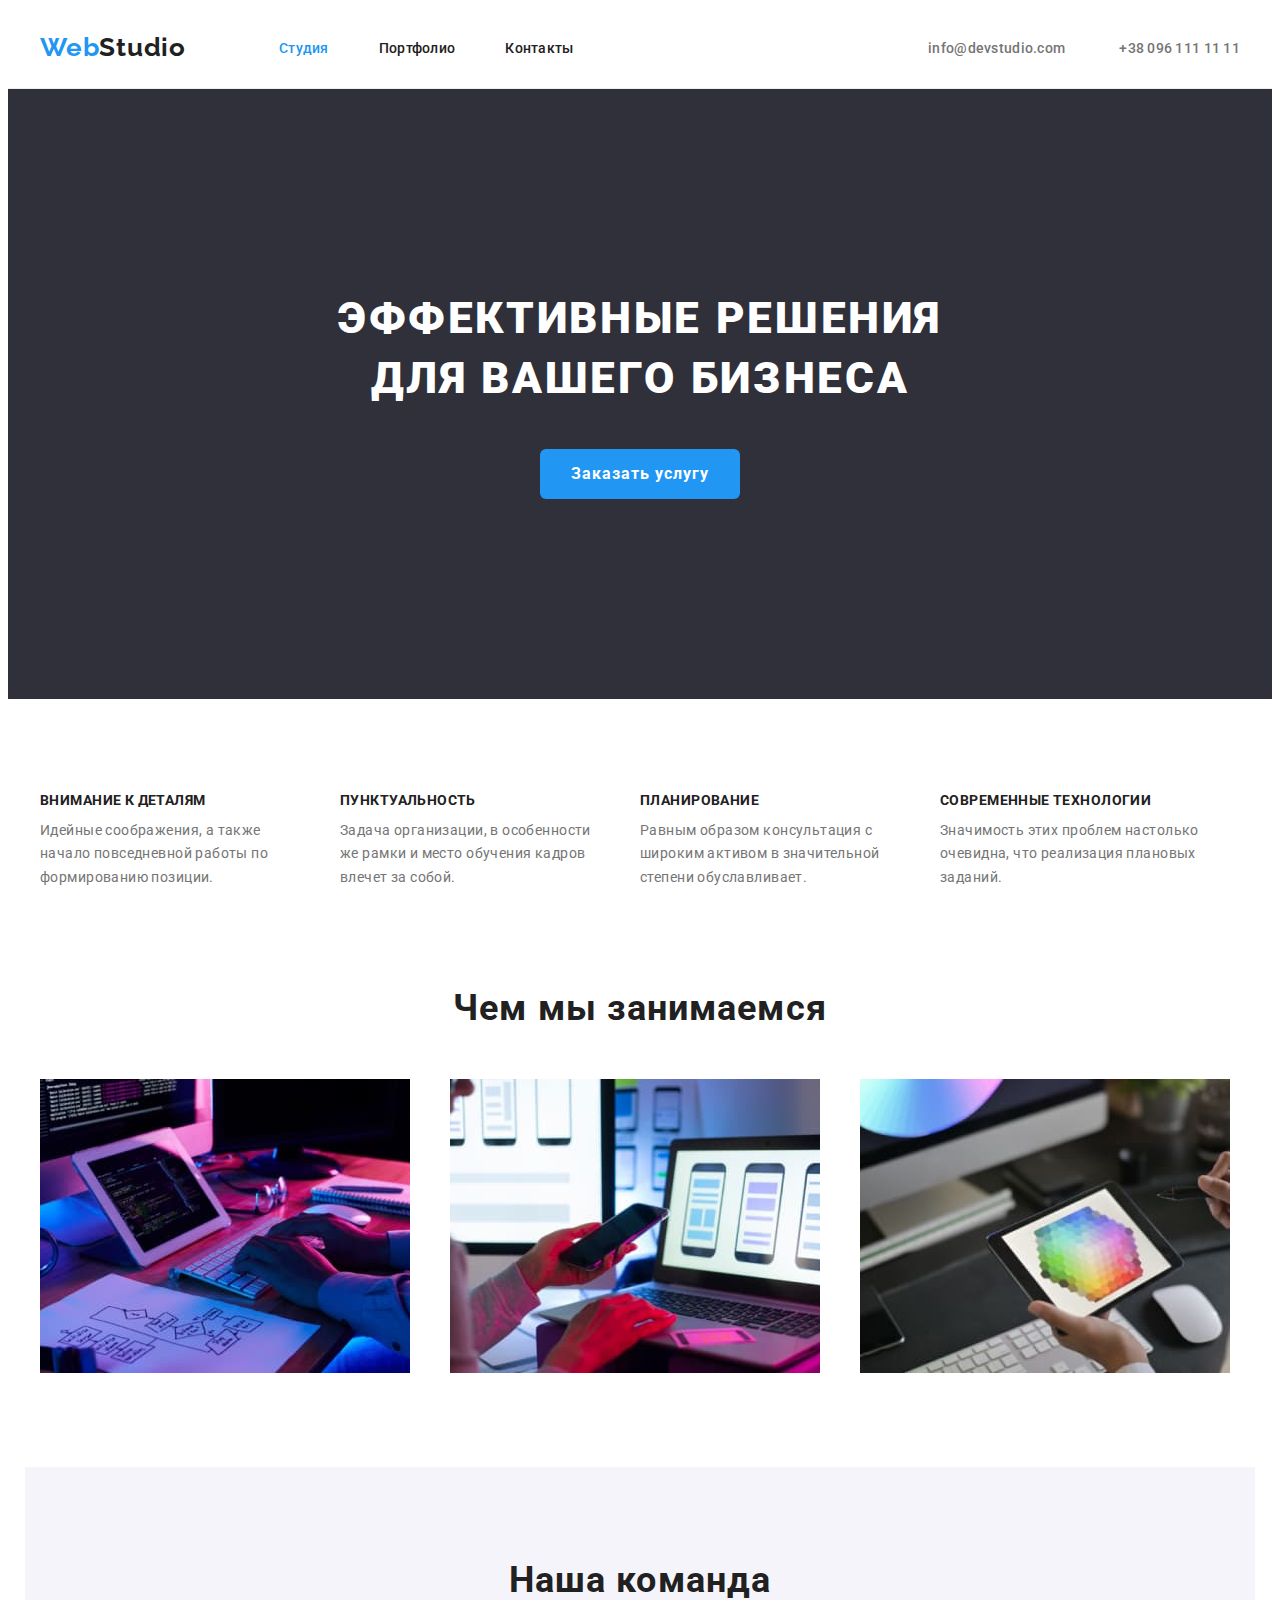
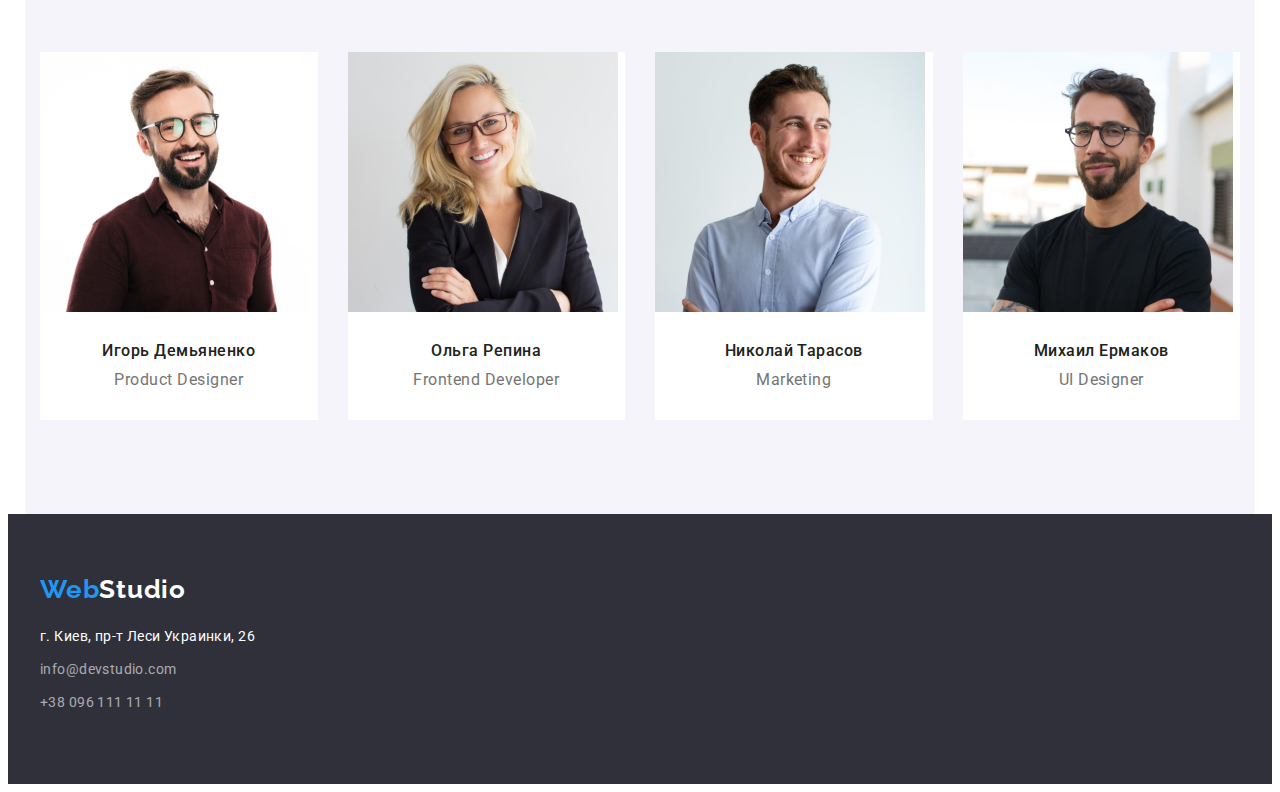
==== commit d717a95e: "new" ====
--- a/index.html
+++ b/index.html
@@ -80,8 +80,8 @@
             </ul>
             </div>
         </section>
-        <section class="team section">
-            <div class="container">
+        <section class="section">
+            <div class="team container">
             <h2 class="team-title">Наша команда</h2>
             <ul class="team-list">
                 <li class="team-people">
--- a/css/style.css
+++ b/css/style.css
@@ -31,7 +31,6 @@
 }
 .section {
     padding-top: 94px;
-    padding-bottom: 94px; 
 }
 .link, .header-first {
     text-decoration: none;
@@ -184,7 +183,7 @@
 }
 .team-title {
     padding-top: 93px;
-    padding-bottom: 50px;
+    margin-bottom: 50px;
 }
 .team-people {
     background-color: #FFFFFF;
@@ -198,7 +197,7 @@
 .team-name {
     font-weight: 500;
     font-size: 16px;
-    line-height: 1.18px;
+    line-height: 1.18;
     text-align: center;
     letter-spacing: 0.03em;
     color: var(--all-title);
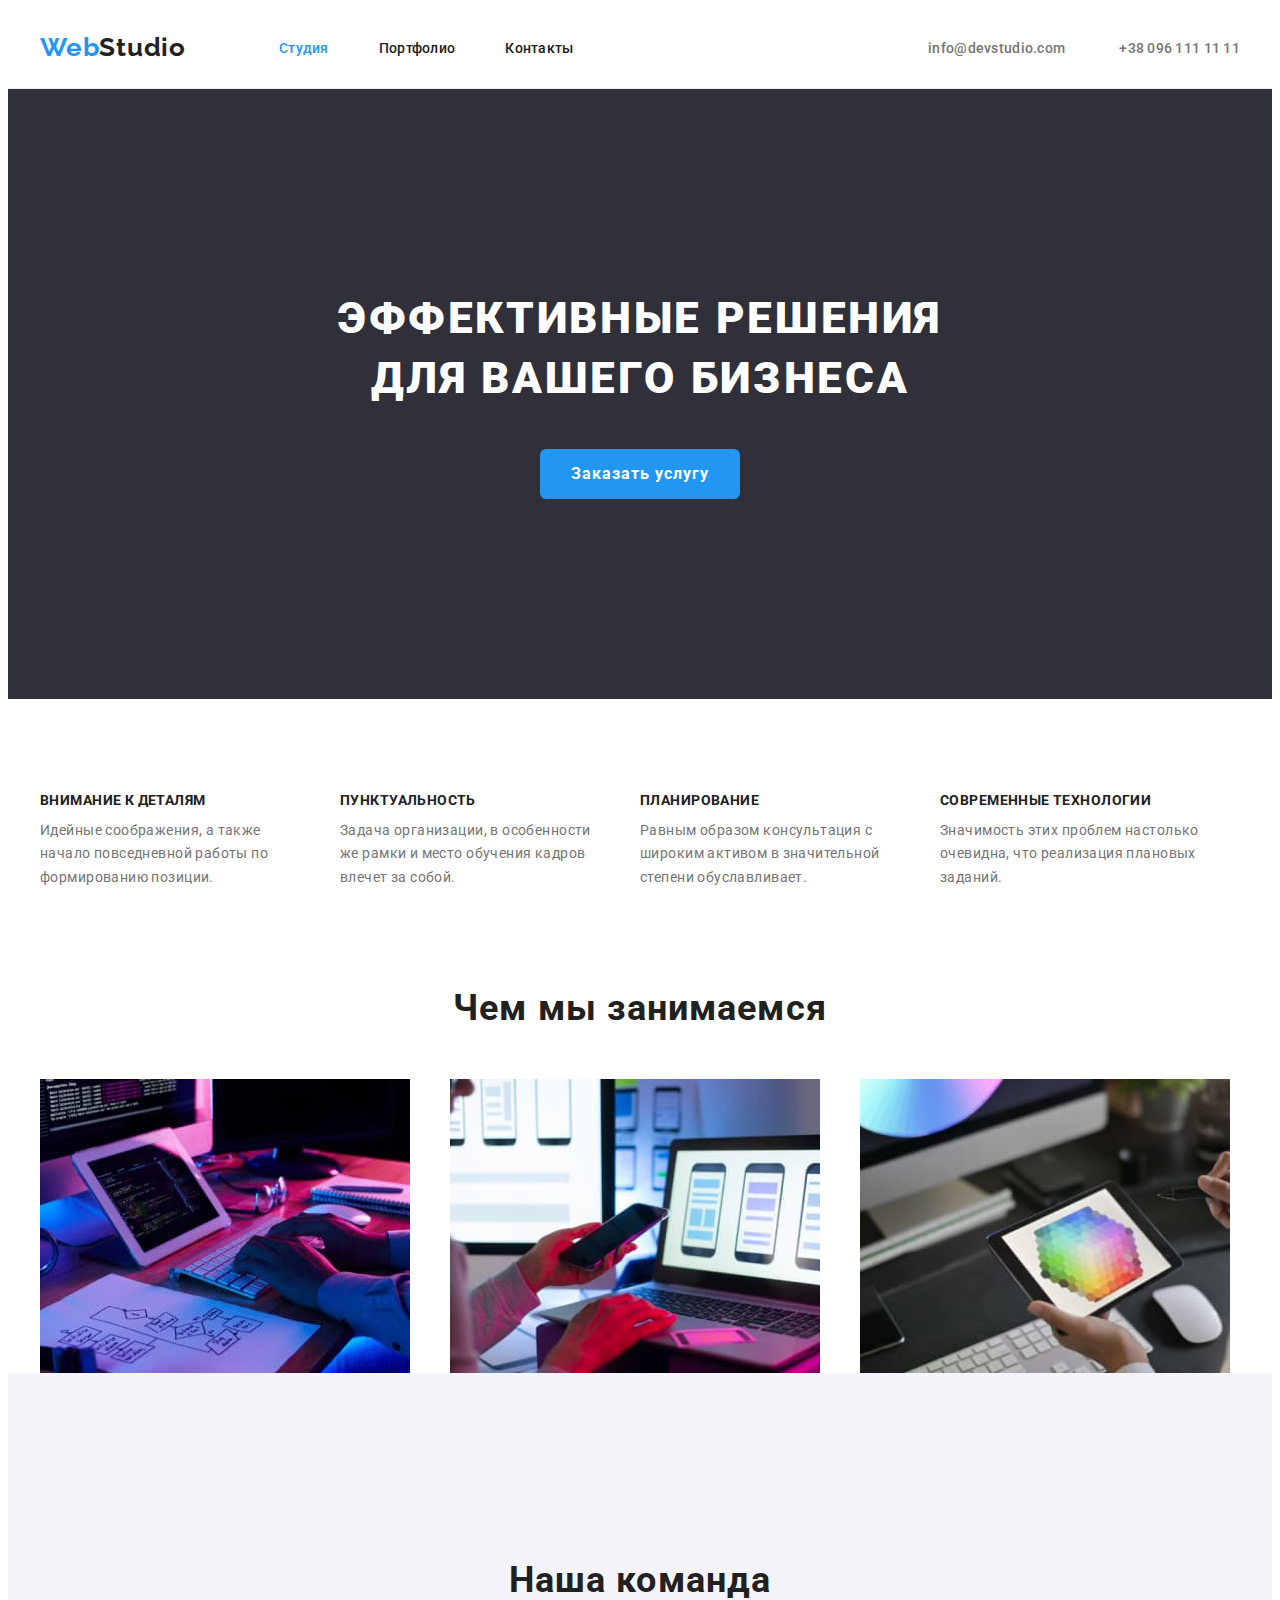
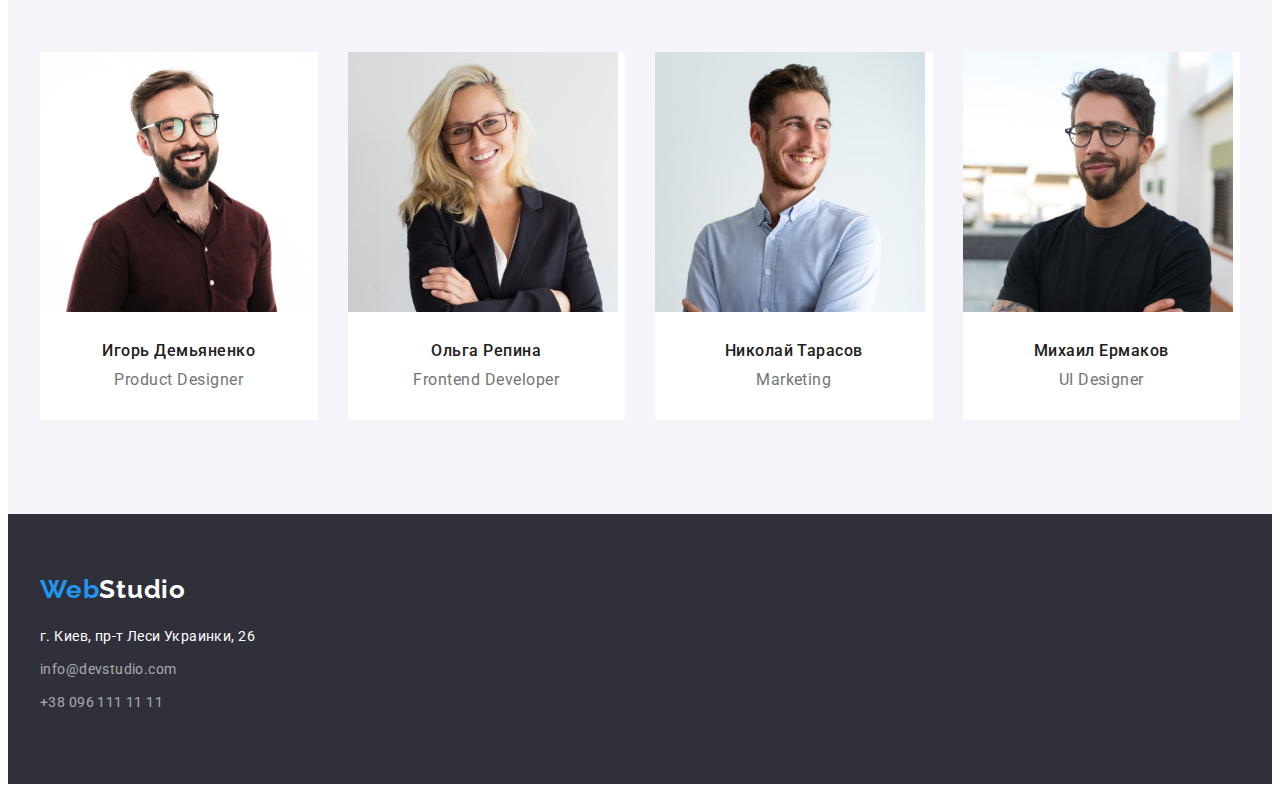
==== commit 7e2ff5e2: "new" ====
--- a/index.html
+++ b/index.html
@@ -80,7 +80,7 @@
             </ul>
             </div>
         </section>
-        <section class="section">
+        <section class="section team-section">
             <div class="team container">
             <h2 class="team-title">Наша команда</h2>
             <ul class="team-list">
--- a/css/style.css
+++ b/css/style.css
@@ -177,7 +177,7 @@
     margin-left: 30px;
 }
 /* Блок команда */
-.team {
+.team-section {
 
     background: #F5F4FA;
 }
